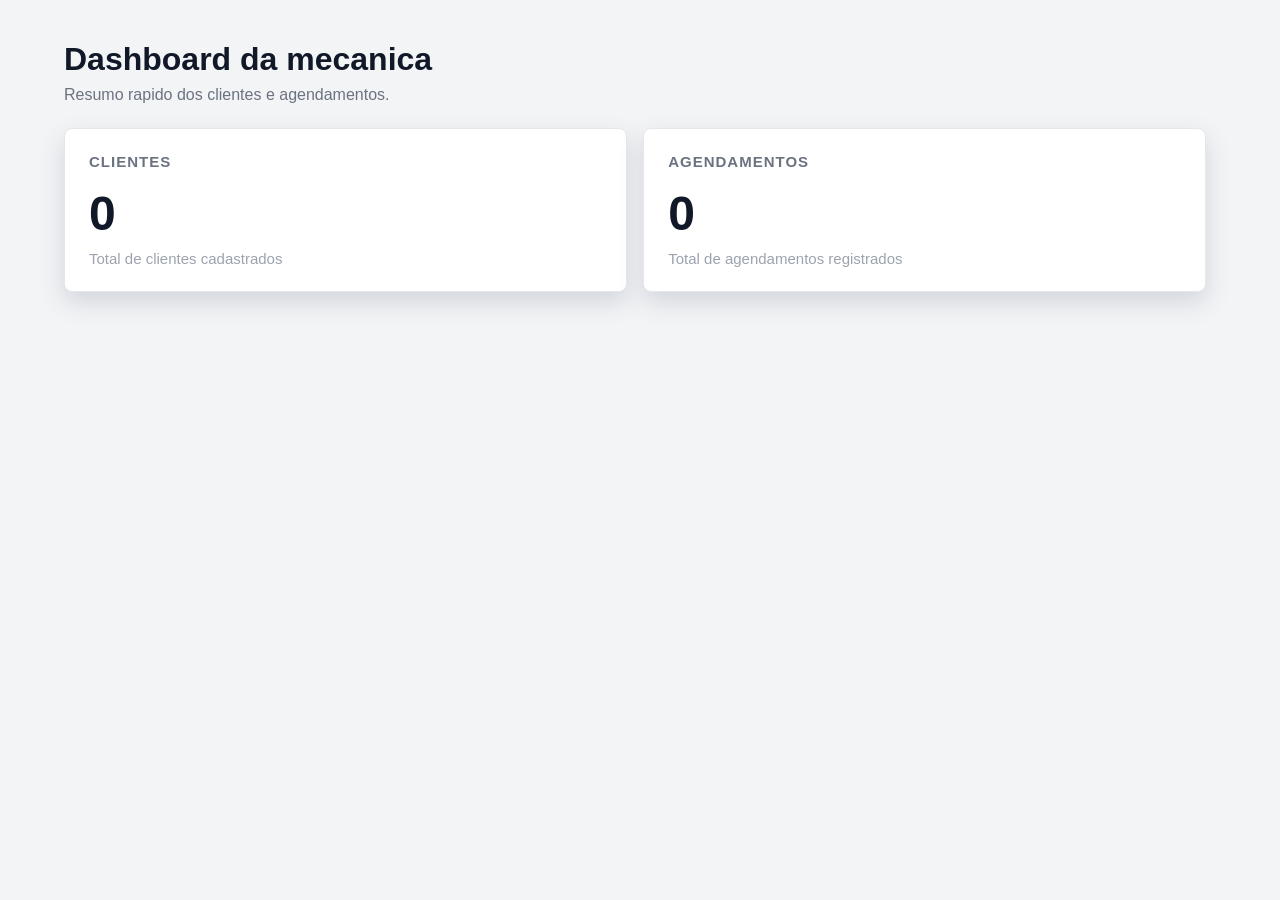
==== index.html @ 11a0c19e "Primeira parte do projeto adicionada" ====
<!DOCTYPE html>
<html lang="pt-BR">
<head>
    <meta charset="UTF-8">
    <meta name="viewport" content="width=device-width, initial-scale=1.0">
    <title>Mecanica - Dashboard</title>
    <link rel="icon" type="image/svg+xml" href="data:image/svg+xml,%3Csvg xmlns='http://www.w3.org/2000/svg' viewBox='0 0 64 64'%3E%3Crect width='64' height='64' rx='14' fill='%231f2937'/%3E%3Cpath d='M14 36h4l5-12h18l5 12h4v11h-5a7 7 0 0 1-14 0h-4a7 7 0 0 1-14 0h-5V36z' fill='%23f97316'/%3E%3Cpath d='M24 28h16l3 8H21l3-8z' fill='%23fff7ed'/%3E%3Ccircle cx='20' cy='47' r='4' fill='%23111827'/%3E%3Ccircle cx='44' cy='47' r='4' fill='%23111827'/%3E%3C/svg%3E">
    <link rel="stylesheet" href="assets/css/style.css">
</head>
<body>
    <div class="dashboard">
        <div class="dashboard__header">
            <h1 class="dashboard__title">Dashboard da mecanica</h1>
            <p class="dashboard__subtitle">Resumo rapido dos clientes e agendamentos.</p>
        </div>

        <div class="dashboard__stats">
            <div class="stat-card" id="clientes-card">
                <p class="stat-card__label">Clientes</p>
                <p class="stat-card__value" id="numero-clientes">0</p>
                <p class="stat-card__hint">Total de clientes cadastrados</p>
            </div>

            <div class="stat-card" id="agendamentos-card">
                <p class="stat-card__label">Agendamentos</p>
                <p class="stat-card__value" id="numero-agendamentos">0</p>
                <p class="stat-card__hint">Total de agendamentos registrados</p>
            </div>
        </div>
    </div>

    <script src="assets/js/script.js"></script>
</body>
</html>
---- assets/css/style.css ----
* {
    box-sizing: border-box;
    margin: 0;
    padding: 0;
}

body {
    min-height: 100vh;
    font-family: Arial, Helvetica, sans-serif;
    background: #f3f4f6;
    color: #1f2937;
}

.dashboard {
    width: 90vw;
    margin-left: 5vw;
    margin-right: 5vw;
    padding: 40px 0;
}

.dashboard__header {
    margin-bottom: 24px;
}

.dashboard__title {
    font-size: 32px;
    line-height: 38px;
    color: #111827;
}

.dashboard__subtitle {
    margin-top: 8px;
    color: #6b7280;
    font-size: 16px;
}

.dashboard__stats {
    display: flex;
    gap: 16px;
}

.stat-card {
    width: 44vw;
    min-height: 150px;
    padding: 24px;
    border: 1px solid #e5e7eb;
    border-radius: 8px;
    background: #ffffff;
    box-shadow: 0 10px 24px #d1d5db;
    transition: 300ms;
    cursor: pointer;
}

.stat-card:hover {
    background: #111827;
    border-color: #f97316;
    box-shadow: 0 16px 30px #9ca3af;
    transform: translateY(-8px);
}

.stat-card:hover .stat-card__label {
    color: #f97316;
}

.stat-card:hover .stat-card__value {
    color: #ffffff;
}

.stat-card:hover .stat-card__hint {
    color: #d1d5db;
}

.stat-card__label {
    color: #6b7280;
    font-size: 15px;
    font-weight: 700;
    text-transform: uppercase;
    letter-spacing: 1px;
}

.stat-card__value {
    margin-top: 20px;
    color: #111827;
    font-size: 48px;
    font-weight: 800;
    line-height: 48px;
}

.stat-card__hint {
    margin-top: 12px;
    color: #9ca3af;
    font-size: 15px;
}
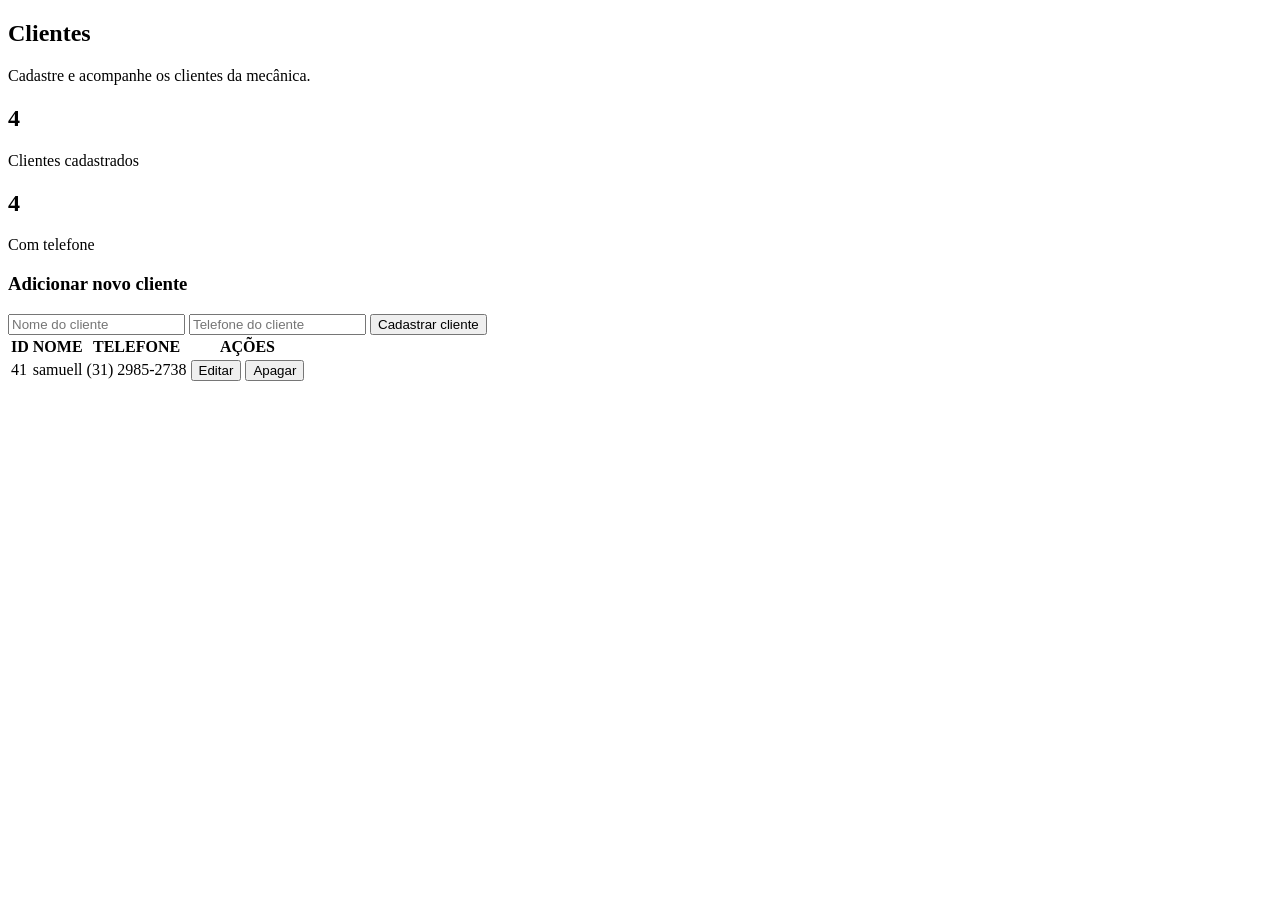
==== commit f632595e: "vitor vai  resolver" ====
--- a/index.html
+++ b/index.html
@@ -1,34 +1,69 @@
 <!DOCTYPE html>
-<html lang="pt-BR">
+<html lang="en">
 <head>
     <meta charset="UTF-8">
     <meta name="viewport" content="width=device-width, initial-scale=1.0">
-    <title>Mecanica - Dashboard</title>
-    <link rel="icon" type="image/svg+xml" href="data:image/svg+xml,%3Csvg xmlns='http://www.w3.org/2000/svg' viewBox='0 0 64 64'%3E%3Crect width='64' height='64' rx='14' fill='%231f2937'/%3E%3Cpath d='M14 36h4l5-12h18l5 12h4v11h-5a7 7 0 0 1-14 0h-4a7 7 0 0 1-14 0h-5V36z' fill='%23f97316'/%3E%3Cpath d='M24 28h16l3 8H21l3-8z' fill='%23fff7ed'/%3E%3Ccircle cx='20' cy='47' r='4' fill='%23111827'/%3E%3Ccircle cx='44' cy='47' r='4' fill='%23111827'/%3E%3C/svg%3E">
-    <link rel="stylesheet" href="assets/css/style.css">
+    <title>Document</title>
+    <link rel="stylesheet" href="style.css">
 </head>
 <body>
-    <div class="dashboard">
-        <div class="dashboard__header">
-            <h1 class="dashboard__title">Dashboard da mecanica</h1>
-            <p class="dashboard__subtitle">Resumo rapido dos clientes e agendamentos.</p>
-        </div>
+    <div class="container">
 
-        <div class="dashboard__stats">
-            <div class="stat-card" id="clientes-card">
-                <p class="stat-card__label">Clientes</p>
-                <p class="stat-card__value" id="numero-clientes">0</p>
-                <p class="stat-card__hint">Total de clientes cadastrados</p>
-            </div>
+    <section class="hero">
+        <div class="overlay">
+            <h1>Clientes</h1>
+            <p>Cadastre e acompanhe os clientes da mecânica.</p>
 
-            <div class="stat-card" id="agendamentos-card">
-                <p class="stat-card__label">Agendamentos</p>
-                <p class="stat-card__value" id="numero-agendamentos">0</p>
-                <p class="stat-card__hint">Total de agendamentos registrados</p>
+            <div class="cards">
+                <div class="card">
+                    <h2>4</h2>
+                    <span>Clientes cadastrados</span>
+                </div>
+
+                <div class="card">
+                    <h2>4</h2>
+                    <span>Com telefone</span>
+                </div>
             </div>
         </div>
-    </div>
+    </section>
 
-    <script src="assets/js/script.js"></script>
+    <section class="form-box">
+        <h3>Adicionar novo cliente</h3>
+
+        <div class="inputs">
+            <input type="text" placeholder="Nome do cliente">
+            <input type="text" placeholder="Telefone do cliente">
+
+            <button>Cadastrar cliente</button>
+        </div>
+    </section>
+
+    <section class="table-box">
+        <table>
+            <thead>
+                <tr>
+                    <th>ID</th>
+                    <th>NOME</th>
+                    <th>TELEFONE</th>
+                    <th>AÇÕES</th>
+                </tr>
+            </thead>
+
+            <tbody>
+                <tr>
+                    <td>41</td>
+                    <td>samuell</td>
+                    <td>(31) 2985-2738</td>
+                    <td>
+                        <button class="edit">Editar</button>
+                        <button class="delete">Apagar</button>
+                    </td>
+                </tr>
+            </tbody>
+        </table>
+    </section>
+
+</div>
 </body>
 </html>
